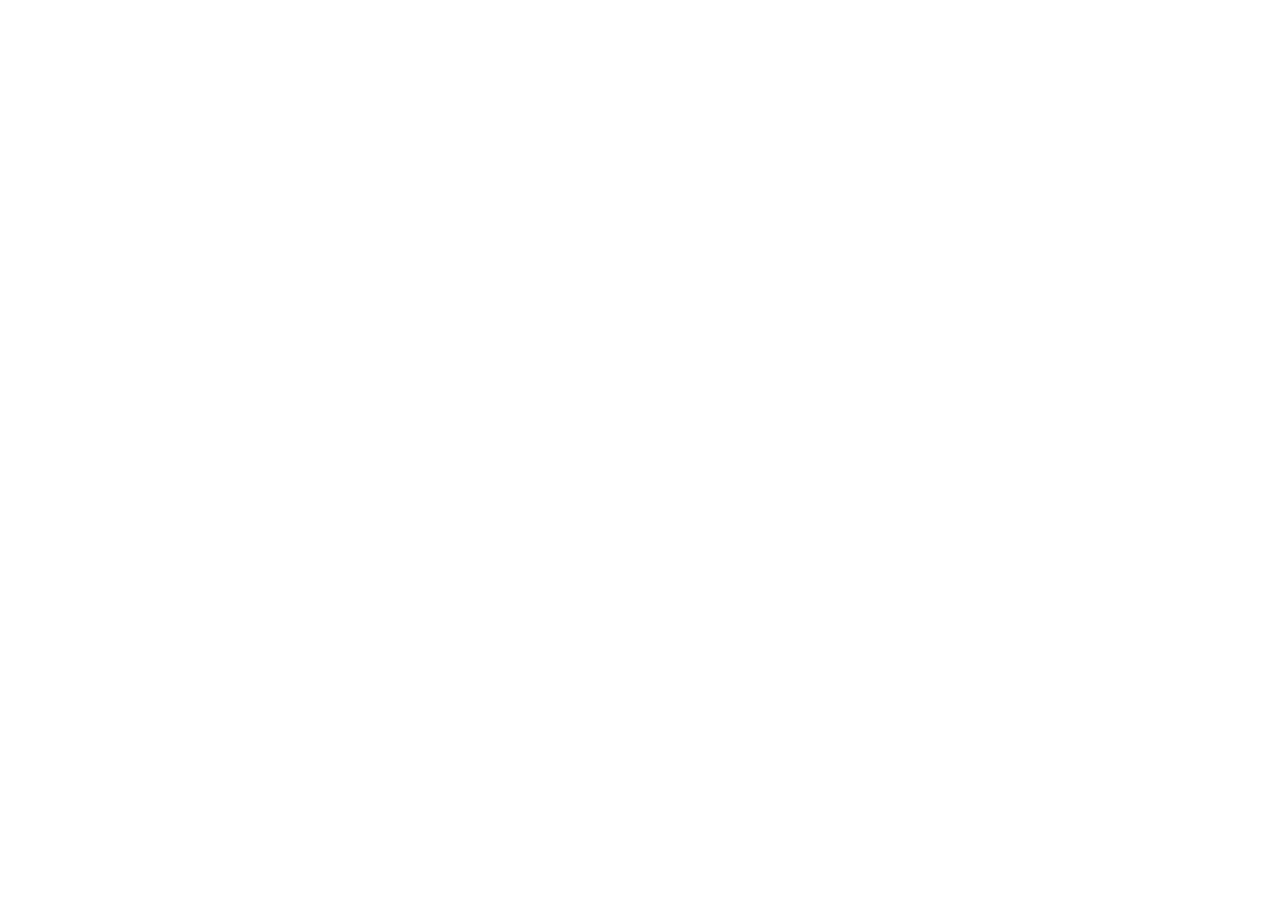
==== public/index.html @ 8803c22c "Travelfy: eigenstaendige Reise-WebApp nach Vorbild Kochbuch Uebersicht und Detailseite fuer Reisen (" ====
<!DOCTYPE html>
<html lang="de">
<head>
<meta charset="UTF-8">
<meta name="viewport" content="width=device-width, initial-scale=1.0">
<meta name="referrer" content="same-origin">
<title>Travelfy</title>
<link rel="manifest" href="/manifest.webmanifest">
<meta name="theme-color" content="#F5C518">
<link rel="icon" type="image/svg+xml" href="/icons/favicon.svg">
<link rel="icon" type="image/png" sizes="32x32" href="/icons/favicon-32.png">
<link rel="apple-touch-icon" href="/icons/apple-touch-icon.png">
<meta name="apple-mobile-web-app-capable" content="yes">
<meta name="mobile-web-app-capable" content="yes">
<meta name="apple-mobile-web-app-title" content="Travelfy">
<link rel="preconnect" href="https://fonts.googleapis.com">
<link href="https://fonts.googleapis.com/css2?family=Source+Serif+4:opsz,wght@8..60,400;8..60,600;8..60,700&family=IBM+Plex+Sans:wght@400;500;600&display=swap" rel="stylesheet">
<link rel="stylesheet" href="/travelfy.css">
</head>
<body>

<main class="layout" id="appMain" hidden>

  <!-- ============ Uebersicht der Reisen ============ -->
  <section class="panel" aria-labelledby="tripsHeading">
    <div class="panel-head">
      <h2 id="tripsHeading">Reisen</h2>
      <button id="createTripBtn" class="btn btn-primary write-only" type="button">+ Reise erfassen</button>
    </div>

    <div class="trip-toolbar">
      <div class="trip-search-wrap">
        <input type="search" id="tripSearchInput" placeholder="Suchen: Reise, Ziel, Station, Reiseart, Benutzer" aria-label="Reisen durchsuchen">
      </div>
      <div class="trip-sort-wrap">
        <label for="tripSortSelect">Sortieren</label>
        <select id="tripSortSelect">
          <option value="name-asc">Name (A–Z)</option>
          <option value="name-desc">Name (Z–A)</option>
          <option value="destination-asc">Reiseziel (A–Z)</option>
          <option value="startDate-desc">Reisebeginn (neueste zuerst)</option>
          <option value="startDate-asc">Reisebeginn (älteste zuerst)</option>
          <option value="updatedAt-desc">Zuletzt geändert (neueste zuerst)</option>
          <option value="createdBy-asc">Erfasst von (A–Z)</option>
        </select>
      </div>
      <div class="trip-sort-wrap trip-filter-wrap">
        <label for="tripCategoryFilter">Reiseart</label>
        <select id="tripCategoryFilter">
          <option value="">Alle Reisearten</option>
        </select>
      </div>
      <div class="trip-sort-wrap trip-filter-wrap" id="tripOwnerFilterWrap">
        <label for="tripOwnerFilter">Benutzer</label>
        <select id="tripOwnerFilter">
          <option value="">Alle Benutzer</option>
        </select>
      </div>
      <button type="button" id="tripResetFiltersBtn" class="btn btn-ghost btn-small" title="Suche, Filter und Sortierung zurücksetzen">Zurücksetzen</button>
    </div>

    <div class="trip-table-scroll" id="tripTableScroll">
      <table class="trip-table">
        <thead>
          <tr>
            <th>Reise</th>
            <th class="col-dest">Reiseziel</th>
            <th>Zeitraum</th>
            <th class="col-owner">Erfasst von</th>
            <th class="col-menu">Menu</th>
          </tr>
        </thead>
        <tbody id="tripTableBody"></tbody>
      </table>
      <p id="tripEmptyState" class="empty-state" hidden></p>
      <div id="tripLoadMore" class="trip-load-more" aria-live="polite"></div>
    </div>

    <div class="trip-pager">
      <p class="trip-pager-info" id="tripPagerInfo"></p>
    </div>
  </section>

  <!-- ============ Seitenleiste: Naechste Reisen ============ -->
  <aside class="panel panel-upcoming" aria-labelledby="upcomingHeading">
    <div class="panel-head">
      <h2 id="upcomingHeading">Nächste Reisen</h2>
    </div>
    <p class="panel-sub">Die nächsten fünf Reisen ab heute.</p>
    <ul id="upcomingList" class="upcoming-list"></ul>
    <p id="upcomingEmptyState" class="empty-state" hidden>Keine geplanten Reisen.</p>
  </aside>

</main>

<script src="/common.js"></script>
<script src="/travelfy.js"></script>
</body>
</html>
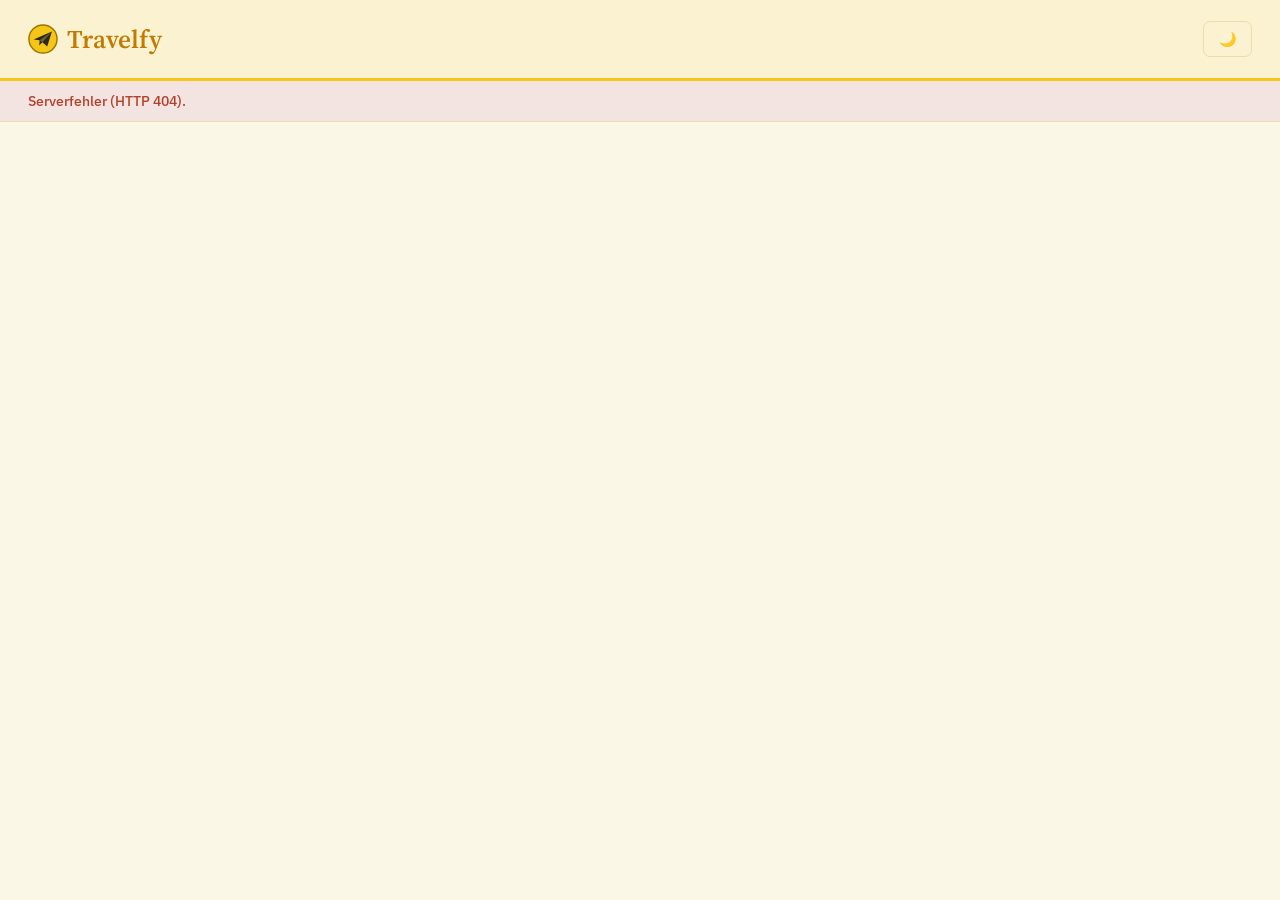
==== commit 253272d2: "Travelfy unter Unterpfad /travelfy (Verteiler auf trex) Basis-Pfad per TRAVELFY_BASE (Standard /trav" ====
--- a/public/index.html
+++ b/public/index.html
@@ -5,17 +5,17 @@
 <meta name="viewport" content="width=device-width, initial-scale=1.0">
 <meta name="referrer" content="same-origin">
 <title>Travelfy</title>
-<link rel="manifest" href="/manifest.webmanifest">
+<link rel="manifest" href="manifest.webmanifest">
 <meta name="theme-color" content="#F5C518">
-<link rel="icon" type="image/svg+xml" href="/icons/favicon.svg">
-<link rel="icon" type="image/png" sizes="32x32" href="/icons/favicon-32.png">
-<link rel="apple-touch-icon" href="/icons/apple-touch-icon.png">
+<link rel="icon" type="image/svg+xml" href="icons/favicon.svg">
+<link rel="icon" type="image/png" sizes="32x32" href="icons/favicon-32.png">
+<link rel="apple-touch-icon" href="icons/apple-touch-icon.png">
 <meta name="apple-mobile-web-app-capable" content="yes">
 <meta name="mobile-web-app-capable" content="yes">
 <meta name="apple-mobile-web-app-title" content="Travelfy">
 <link rel="preconnect" href="https://fonts.googleapis.com">
 <link href="https://fonts.googleapis.com/css2?family=Source+Serif+4:opsz,wght@8..60,400;8..60,600;8..60,700&family=IBM+Plex+Sans:wght@400;500;600&display=swap" rel="stylesheet">
-<link rel="stylesheet" href="/travelfy.css">
+<link rel="stylesheet" href="travelfy.css">
 </head>
 <body>
 
@@ -93,7 +93,7 @@
 
 </main>
 
-<script src="/common.js"></script>
-<script src="/travelfy.js"></script>
+<script src="common.js"></script>
+<script src="travelfy.js"></script>
 </body>
 </html>
--- a/public/travelfy.css
+++ b/public/travelfy.css
@@ -0,0 +1,689 @@
+/* ===== Design tokens =====
+   Aufbau und Formen wie im Kochbuch, Farbwelt in Gelb/Bernstein. */
+:root{
+  --bg: #FBF7E6;
+  --surface: #FFFFFF;
+  --surface-2: #F8F0CF;
+  --ink: #2D2915;
+  --ink-soft: #6A6244;
+  --line: #E9DDAA;
+  --accent: #9C7400;          /* Text, Rahmen, Links - dunkles Gelb, gut lesbar */
+  --accent-contrast: #2D2915;
+  --primary: #F5C518;         /* Knoepfe, Kopfzeilen - leuchtendes Gelb */
+  --primary-hover: #E8B60A;
+  --title: #C27A00;
+  --gold: #D89A12;
+  --danger: #B2402B;
+  --ok: #4F7A1F;
+  --shadow: 0 8px 24px rgba(77, 62, 8, 0.10);
+  --radius: 10px;
+  --font-display: "Source Serif 4", Georgia, serif;
+  --font-body: "IBM Plex Sans", system-ui, sans-serif;
+}
+
+[data-theme="dark"]{
+  --bg: #1B1910;
+  --surface: #25221A;
+  --surface-2: #2E2A1D;
+  --ink: #F3EED7;
+  --ink-soft: #B9B08E;
+  --line: #4A4430;
+  --accent: #F2C94C;
+  --accent-contrast: #1B1910;
+  --primary: #F2C94C;
+  --primary-hover: #FFD95E;
+  --title: #FFC94A;
+  --gold: #E8B04A;
+  --danger: #E58A72;
+  --ok: #A9CF6E;
+  --shadow: 0 8px 28px rgba(0,0,0,0.45);
+}
+
+*{ box-sizing: border-box; }
+
+body{
+  margin:0;
+  background: var(--bg);
+  color: var(--ink);
+  font-family: var(--font-body);
+  line-height: 1.5;
+  transition: background .2s ease, color .2s ease;
+}
+
+.svg-sprite{ position:absolute; width:0; height:0; overflow:hidden; }
+
+/* ===== Header ===== */
+.app-header{
+  display:flex;
+  align-items:center;
+  justify-content:space-between;
+  padding: 1.25rem 1.75rem;
+  border-bottom: 3px solid var(--primary);
+  background: color-mix(in srgb, var(--primary) 10%, var(--bg));
+}
+.app-title{
+  display:flex; align-items:center; gap:.55rem;
+  font-family: var(--font-display);
+  font-weight:600;
+  font-size: 1.6rem;
+  margin:0;
+  letter-spacing: 0.01em;
+  color: var(--title);
+}
+.app-title a{ display:flex; align-items:center; gap:.55rem; color:inherit; text-decoration:none; }
+.app-title a:focus-visible{ outline:2px solid var(--accent); outline-offset:3px; border-radius:4px; }
+.app-title svg{ width:30px; height:30px; flex:0 0 auto; }
+
+/* ===== Statuszeile ===== */
+.app-status{
+  margin: 0;
+  padding: .6rem 1.75rem;
+  font-size: .85rem;
+  border-bottom: 1px solid var(--line);
+  background: var(--surface-2);
+  color: var(--ink);
+}
+.app-status[data-kind="error"]{
+  background: color-mix(in srgb, var(--danger) 14%, var(--surface));
+  color: var(--danger);
+  font-weight: 500;
+}
+.app-status[data-kind="success"]{
+  background: color-mix(in srgb, var(--primary) 26%, var(--surface));
+  color: var(--ink);
+}
+
+/* ===== Layout ===== */
+.layout{
+  display:grid;
+  grid-template-columns: 1fr 320px;
+  gap: 1.75rem;
+  padding: 1.75rem;
+  align-items:start;
+}
+.layout > *{ min-width: 0; }
+.layout-single{
+  max-width: 820px;
+  margin: 0 auto;
+  padding: 1.75rem;
+}
+
+.panel{
+  background: var(--surface);
+  border-radius: var(--radius);
+  box-shadow: var(--shadow);
+  padding: 1.5rem;
+}
+.panel-head{
+  display:flex;
+  align-items:center;
+  justify-content:space-between;
+  gap: 1rem;
+  margin-bottom: .5rem;
+}
+.panel h2{
+  font-family: var(--font-display);
+  font-weight:600;
+  font-size:1.15rem;
+  margin: 0;
+}
+.panel-sub{
+  color: var(--ink-soft);
+  font-size: .85rem;
+  margin: 0 0 1rem;
+}
+
+/* ===== Toolbar (Suche + Sortierung + Filter) ===== */
+.trip-toolbar{
+  display:flex;
+  flex-wrap:wrap;
+  align-items:center;
+  gap:.75rem;
+  margin-top: .9rem;
+}
+.trip-search-wrap{ flex: 1 1 220px; min-width: 180px; }
+.trip-sort-wrap{
+  display:flex;
+  align-items:center;
+  gap:.5rem;
+  flex: 0 0 auto;
+}
+.trip-sort-wrap label{
+  font-size:.82rem;
+  color: var(--ink-soft);
+  white-space:nowrap;
+}
+.trip-sort-wrap select{ width:auto; min-width: 200px; }
+.trip-filter-wrap select{ min-width: 160px; }
+.trip-filter-wrap select.is-active{ border-color: var(--accent); box-shadow: 0 0 0 1px var(--accent); }
+#tripResetFiltersBtn{ flex: 0 0 auto; margin-left: auto; }
+
+/* ===== Lazy Loading ===== */
+.trip-pager{
+  margin-top: 1rem;
+  padding-top: .9rem;
+  border-top: 1px solid var(--line);
+}
+.trip-pager-info{ margin:0; color: var(--ink-soft); font-size:.82rem; }
+.trip-load-more{
+  min-height: 2.2rem;
+  display:flex;
+  align-items:center;
+  justify-content:center;
+  color: var(--ink-soft);
+  font-size:.82rem;
+  font-style: italic;
+}
+
+/* ===== Tabelle ===== */
+.trip-table-scroll{
+  max-height: 60vh;
+  overflow-y: auto;
+  margin-top: 1rem;
+  scrollbar-width: thin;
+  scrollbar-color: var(--line) transparent;
+}
+.trip-table-scroll::-webkit-scrollbar{ width: 8px; }
+.trip-table-scroll::-webkit-scrollbar-track{ background: transparent; }
+.trip-table-scroll::-webkit-scrollbar-thumb{ background: var(--line); border-radius: 4px; }
+
+.trip-table{
+  width:100%;
+  border-collapse: collapse;
+}
+.trip-table th{
+  position: sticky;
+  top: 0;
+  text-align:left;
+  background: color-mix(in srgb, var(--primary) 34%, var(--surface));
+  color: var(--ink);
+  font-weight: 700;
+  font-size: .95rem;
+  padding: .65rem .6rem;
+  border-bottom: 2px solid var(--accent);
+}
+.trip-table td{
+  padding: .7rem .6rem;
+  border-bottom: 1px solid var(--line);
+  vertical-align: middle;
+}
+.trip-table tr:last-child td{ border-bottom:none; }
+.trip-table tbody tr:nth-child(even){ background: var(--surface-2); }
+#tripTableBody tr{ cursor:pointer; transition: background-color .12s ease; }
+#tripTableBody tr:hover{ background: color-mix(in srgb, var(--primary) 22%, var(--surface)); }
+#tripTableBody tr:focus-visible{ outline: 2px solid var(--accent); outline-offset:-2px; }
+.trip-name-cell{
+  font-family: var(--font-display);
+  font-size:1.02rem;
+}
+.trip-name-line{ display:flex; align-items:center; gap:.5rem; }
+.trip-name-sub{ display:block; font-family: var(--font-body); font-size:.78rem; color: var(--ink-soft); margin-left: 1.5rem; }
+.trip-img-icon{ width:16px; height:16px; display:block; flex:0 0 auto; }
+.trip-img-icon.has-image{
+  --reisebild-bg: #FFF4C2;
+  --reisebild-frame: #9C7400;
+  --reisebild-sun: #F2A60C;
+  --reisebild-hill: #4F7A1F;
+}
+.trip-img-icon.no-image{ color: var(--ink-soft); opacity:.45; }
+.dest-cell, .date-cell{ font-size:.9rem; }
+.date-cell{ white-space:nowrap; color: var(--ink-soft); }
+.col-owner{ width: 140px; }
+.owner-cell{ font-size:.85rem; color: var(--ink-soft); }
+.col-menu{ width: 110px; }
+.menu-cell{ white-space:nowrap; }
+.menu-cell > * + *{ margin-left:.4rem; }
+.menu-icon-btn{ display:inline-flex; align-items:center; justify-content:center; padding:.35rem; line-height:0; color: var(--ink-soft); }
+.menu-icon-btn svg{ width:16px; height:16px; display:block; }
+.menu-icon-btn:hover{ color: var(--ink); }
+.menu-icon-delete{ color: var(--danger); }
+.menu-icon-delete:hover{ color: var(--danger); background: color-mix(in srgb, var(--danger) 12%, transparent); }
+.category-chip{
+  display:inline-block;
+  font-size:.72rem; font-weight:600;
+  padding:.05rem .5rem;
+  border-radius:999px;
+  background: color-mix(in srgb, var(--primary) 30%, var(--surface));
+  color: var(--ink);
+  font-family: var(--font-body);
+}
+
+/* ===== Seitenleiste: Naechste Reisen ===== */
+.panel-upcoming{
+  position: sticky;
+  top: 1.75rem;
+  align-self: start;
+}
+.upcoming-list{
+  list-style:none; margin:0; padding:0;
+  display:flex; flex-direction:column;
+}
+.upcoming-item{
+  display:flex; flex-direction:column; gap:.1rem;
+  padding:.55rem .5rem;
+  border-radius:6px;
+  cursor:pointer;
+  border-left: 4px solid var(--primary);
+  margin-bottom:.4rem;
+  background: var(--surface-2);
+}
+.upcoming-item:hover{ background: color-mix(in srgb, var(--primary) 22%, var(--surface)); }
+.upcoming-item:focus-visible{ outline:2px solid var(--accent); outline-offset:1px; }
+.upcoming-name{ font-family: var(--font-display); font-weight:600; }
+.upcoming-meta{ font-size:.8rem; color: var(--ink-soft); }
+.upcoming-countdown{ font-size:.75rem; font-weight:600; color: var(--accent); }
+
+/* ===== Buttons ===== */
+.btn{
+  font-family: var(--font-body);
+  font-size: .88rem;
+  border: 1px solid transparent;
+  border-radius: 7px;
+  padding: .5rem .9rem;
+  cursor:pointer;
+  transition: transform .08s ease, background .15s ease, border-color .15s ease;
+}
+.btn:active{ transform: scale(0.97); }
+.btn:disabled{ opacity:.4; cursor:not-allowed; transform:none; }
+.btn-primary{ background: var(--primary); color: var(--accent-contrast); font-weight:600; border-color: color-mix(in srgb, var(--accent) 45%, transparent); }
+.btn-primary:hover:not(:disabled){ background: var(--primary-hover); }
+.btn-secondary{ background: var(--surface-2); color: var(--ink); border-color: var(--line); }
+.btn-ghost{ background: transparent; color: var(--ink); border-color: var(--line); }
+.btn-danger-ghost{ background: transparent; color: var(--danger); border-color: var(--line); }
+.btn-icon{ background: transparent; border-color: var(--line); padding: .35rem .55rem; color: var(--ink); }
+.btn-small{ padding: .35rem .6rem; font-size:.8rem; }
+
+input[type="text"], input[type="search"], input[type="date"], input[type="password"],
+textarea, input[type="file"], select{
+  font-family: var(--font-body);
+  font-size: .9rem;
+  color: var(--ink);
+  background: var(--surface);
+  border: 1px solid var(--line);
+  border-radius: 6px;
+  padding: .5rem .6rem;
+  width:100%;
+}
+input:focus-visible, textarea:focus-visible, select:focus-visible{
+  outline: 2px solid var(--primary);
+  outline-offset: 0;
+  border-color: var(--accent);
+}
+[data-theme="dark"] input[type="date"]{ color-scheme: dark; }
+textarea{ resize: vertical; }
+
+.empty-state{ color: var(--ink-soft); font-size:.9rem; padding: .5rem 0; }
+.empty-state-small{ font-size: .8rem; }
+
+/* ===== Detailseite ===== */
+.detail-form{
+  display:flex;
+  flex-direction:column;
+  gap: 1.1rem;
+}
+.detail-head{
+  display:flex;
+  align-items:center;
+  justify-content:space-between;
+  gap: 1rem;
+  flex-wrap: wrap;
+}
+.detail-head h2{
+  font-family: var(--font-display);
+  font-weight:600;
+  font-size: 1.45rem;
+  margin:0;
+  color: var(--title);
+}
+.field{ display:flex; flex-direction:column; gap:.35rem; font-size:.85rem; color: var(--ink-soft); }
+.field input, .field textarea{ color: var(--ink); font-size:.95rem; }
+.field-row{ display:grid; grid-template-columns: 2fr 1fr 1fr; gap: .8rem; }
+
+.field-group{
+  border: 1.5px solid var(--accent);
+  border-left-width: 5px;
+  border-radius: 8px;
+  padding: .9rem 1rem 1.1rem;
+  background: var(--surface-2);
+}
+.field-group legend{
+  font-family: var(--font-display);
+  font-size: 1.2rem;
+  font-weight: 700;
+  padding: .1rem .6rem;
+  color: var(--ink);
+  background: var(--primary);
+  border: 1.5px solid var(--accent);
+  border-radius: 6px;
+}
+[data-theme="dark"] .field-group legend{ color: var(--accent-contrast); }
+.add-row{
+  display:flex;
+  gap: .4rem;
+  margin-bottom: .7rem;
+  flex-wrap: wrap;
+}
+.add-row input{ flex:1; min-width: 120px; }
+.item-list{
+  list-style:none; margin:0; padding:0;
+  display:flex; flex-direction:column; gap:.35rem;
+}
+.item-row{
+  display:flex;
+  align-items:center;
+  gap:.5rem;
+  border-bottom: 1px solid var(--line);
+  padding-bottom: .35rem;
+}
+.item-row input{ flex:1; }
+.item-row .station-pos{
+  flex: 0 0 1.7rem; height:1.7rem;
+  display:inline-flex; align-items:center; justify-content:center;
+  border-radius:50%;
+  background: var(--primary); color: var(--accent-contrast);
+  font-size:.78rem; font-weight:700;
+}
+.item-row .station-note{ max-width: 180px; flex: 0 0 180px; }
+
+.upload-label{
+  display:inline-block;
+  font-size:.85rem;
+  color: var(--accent);
+  font-weight: 600;
+  cursor:pointer;
+  margin-bottom:.4rem;
+}
+#imageInput{ padding: .35rem; }
+.image-list{
+  display:flex;
+  flex-wrap:wrap;
+  gap:.6rem;
+  margin-top:.7rem;
+}
+.image-thumb{
+  position:relative;
+  width: min(240px, 100%);
+  aspect-ratio: 1 / 1;
+  border-radius: 6px;
+  overflow:hidden;
+  border: 1px solid var(--line);
+}
+.image-thumb img{ width:100%; height:100%; object-fit:cover; display:block; cursor: zoom-in; }
+.image-remove{
+  position:absolute;
+  top:6px; right:6px;
+  width:32px; height:32px;
+  border-radius:50%;
+  border:none;
+  background: rgba(45,41,21,0.75);
+  color:#fff;
+  font-size:1rem;
+  line-height:1;
+  cursor:pointer;
+}
+
+.form-actions{
+  display:flex;
+  justify-content:flex-end;
+  align-items:center;
+  gap:.6rem;
+  border-top: 1px solid var(--line);
+  padding-top: 1rem;
+  flex-wrap: wrap;
+}
+.form-actions .push-left{ margin-right:auto; }
+
+.trip-owner-info{
+  margin:0;
+  padding:.55rem .8rem;
+  border-radius:6px;
+  background: var(--surface-2);
+  font-size:.85rem;
+}
+
+/* ===== Bild-Lightbox ===== */
+.image-lightbox{
+  position:fixed;
+  inset:0;
+  z-index:100;
+  display:flex;
+  align-items:center;
+  justify-content:center;
+  padding: 2rem;
+  background: rgba(20,18,8,0.85);
+  cursor: zoom-out;
+}
+.image-lightbox img{
+  width: min(1344px, 92vw);
+  height: min(1344px, 88vh);
+  object-fit: contain;
+  border-radius: 8px;
+  box-shadow: var(--shadow);
+  background: var(--surface);
+}
+.image-lightbox-close{
+  position:absolute;
+  top: 1.1rem; right: 1.1rem;
+  width:38px; height:38px;
+  border-radius:50%;
+  border:none;
+  background: rgba(255,255,255,0.15);
+  color:#fff;
+  font-size:1.1rem;
+  line-height:1;
+  cursor:pointer;
+}
+
+/* ===== Dialoge (Benutzerverwaltung, Passwort) ===== */
+.app-dialog{
+  border:none;
+  border-radius: var(--radius);
+  padding:0;
+  width: min(640px, 92vw);
+  max-height: 88vh;
+  background: var(--surface);
+  color: var(--ink);
+  box-shadow: var(--shadow);
+}
+.app-dialog::backdrop{ background: rgba(27,25,16,0.55); }
+.dialog-body{
+  display:flex;
+  flex-direction:column;
+  gap: 1.1rem;
+  padding: 1.5rem 1.6rem;
+  overflow-y:auto;
+  max-height: 88vh;
+}
+.dialog-head{
+  display:flex;
+  align-items:center;
+  justify-content:space-between;
+}
+.dialog-head h2{
+  font-family: var(--font-display);
+  font-weight:600;
+  margin:0;
+  color: var(--title);
+}
+.dialog-actions{
+  display:flex;
+  justify-content:flex-end;
+  gap:.6rem;
+  border-top: 1px solid var(--line);
+  padding-top: 1rem;
+}
+.dialog-status{
+  border-radius: 6px;
+  border-bottom: none;
+  padding: .55rem .8rem;
+}
+.small-dialog{ width: min(460px, 92vw); }
+.users-dialog-wide{ width: min(760px, 94vw); }
+.users-dialog-wide .trip-table-scroll{
+  flex: 0 1 auto;
+  min-height: 9rem;
+  max-height: 40vh;
+  margin-top: 0;
+}
+.users-table td{ padding:.5rem .6rem; vertical-align:middle; }
+.users-table .col-menu{ width:auto; }
+.users-table select{ width:auto; }
+.users-table .fixed-note{ font-size:.8rem; color: var(--ink-soft); font-style: italic; }
+.new-user-row{
+  display:flex;
+  flex-wrap:wrap;
+  gap:.5rem;
+  align-items:center;
+}
+.new-user-row input[type="text"], .new-user-row input[type="password"]{ flex: 1 1 150px; width:auto; }
+.new-user-row select{ width:auto; }
+
+/* hidden muss immer gewinnen */
+[hidden]{ display:none !important; }
+
+/* ===== Header rechts: Benutzer, Rechte, Menu ===== */
+.header-right{
+  display:flex;
+  align-items:center;
+  gap:.75rem;
+}
+.user-bar{ position:relative; display:flex; align-items:center; }
+.user-name{ font-size:.9rem; font-weight:600; }
+.user-menu-btn{
+  display:inline-flex; align-items:center; gap:.4rem;
+  padding:.35rem .6rem;
+  border:1px solid transparent; border-radius:999px;
+  background:transparent; color:inherit; font:inherit;
+  cursor:pointer;
+}
+.user-menu-btn:hover, .user-menu-btn[aria-expanded="true"]{ background: var(--surface-2); border-color: var(--line); }
+.user-menu-btn:focus-visible{ outline:2px solid var(--accent); outline-offset:2px; }
+.user-menu-caret{ font-size:.75rem; color: var(--ink-soft); }
+.user-menu{
+  position:absolute; right:0; top:calc(100% + .35rem); z-index:50;
+  display:flex; flex-direction:column;
+  min-width: 210px;
+  padding:.35rem;
+  background: var(--surface);
+  border:1px solid var(--line);
+  border-radius: var(--radius);
+  box-shadow: var(--shadow);
+}
+.user-menu-item{
+  padding:.55rem .75rem;
+  border:0; border-radius:6px;
+  background:transparent; color: var(--ink); font:inherit; font-size:.92rem;
+  text-align:left; cursor:pointer;
+}
+.user-menu-item:hover, .user-menu-item:focus-visible{ background: var(--surface-2); outline:none; }
+.user-menu-logout{ margin-top:.25rem; border-top:1px solid var(--line); border-radius:0 0 6px 6px; color: var(--danger); }
+.role-badge{
+  display:inline-block;
+  font-size:.72rem;
+  font-weight:600;
+  padding:.1rem .55rem;
+  border-radius:999px;
+  white-space:nowrap;
+  border: 1px solid var(--line);
+  background: var(--surface-2);
+  color: var(--ink-soft);
+}
+.role-badge.role-admin{ background: var(--gold); color: #2D2915; border-color: transparent; }
+.role-badge.role-rw{
+  background: color-mix(in srgb, var(--ok) 18%, var(--surface));
+  color: var(--ok);
+  border-color: transparent;
+}
+
+/* ===== Anmeldung ===== */
+.auth-screen{
+  display:flex;
+  justify-content:center;
+  padding: 3rem 1rem;
+}
+.auth-panel{
+  width: min(380px, 100%);
+  display:flex;
+  flex-direction:column;
+  gap: 1rem;
+  border-top: 5px solid var(--primary);
+}
+.auth-panel h2{ margin:0; }
+.auth-panel .panel-sub{ margin:0; }
+.form-error{
+  margin:0;
+  color: var(--danger);
+  font-size:.85rem;
+  font-weight:500;
+}
+.pw-wrap{ position:relative; display:block; }
+.pw-wrap input[type]{ width:100%; padding-right: 2.4rem; }
+.pw-toggle{
+  position:absolute; right:.3rem; top:50%; transform: translateY(-50%);
+  display:inline-flex; align-items:center; justify-content:center;
+  padding:.3rem; border:0; border-radius:4px;
+  background:transparent; color: var(--ink-soft); cursor:pointer; line-height:0;
+}
+.pw-toggle:hover{ color: var(--ink); background: var(--surface-2); }
+.pw-toggle[aria-pressed="true"]{ color: var(--accent); }
+
+/* ===== Nur lesen ===== */
+body.is-readonly .write-only{ display:none !important; }
+.detail-form.is-readonly .add-row,
+.detail-form.is-readonly .upload-label,
+.detail-form.is-readonly #imageInput,
+.detail-form.is-readonly .image-remove,
+.detail-form.is-readonly [data-action="remove-station"],
+.detail-form.is-readonly [data-action="remove-category"]{ display:none; }
+.detail-form.is-readonly input:disabled,
+.detail-form.is-readonly textarea:disabled{
+  opacity:1;
+  color: var(--ink);
+  background: var(--surface-2);
+}
+
+/* ===== Responsive ===== */
+@media (max-width: 860px){
+  .layout{ grid-template-columns: 1fr; padding: 1.25rem; gap: 1.25rem; }
+  .panel-upcoming{ position: static; }
+  .layout-single{ padding: 1.25rem; }
+}
+@media (max-width: 640px){
+  .app-header{ flex-wrap:wrap; gap:.6rem; padding: 1rem; }
+  .panel-head{ flex-wrap: wrap; gap: .5rem; }
+  .trip-search-wrap{ flex: 1 1 100%; }
+  .trip-sort-wrap{ flex: 1 1 100%; }
+  .trip-sort-wrap select{ flex: 1; min-width: 0; width: 100%; }
+  .trip-sort-wrap label{ flex: 0 0 4.6rem; }
+  .trip-table-scroll{ max-height: 70vh; }
+  .layout, .layout-single{ padding: 1rem; gap: 1rem; }
+  .panel{ padding: 1rem; }
+  .field-row{ grid-template-columns: 1fr 1fr; }
+  .field-row .field:first-child{ grid-column: 1 / -1; }
+  .field-group{ padding: .7rem .7rem .9rem; }
+  .item-row .station-note{ max-width: 110px; flex: 0 0 110px; }
+  .col-dest{ display:none; }
+  .trip-table th, .trip-table td{ padding-left:.35rem; padding-right:.35rem; }
+  .users-table thead{ display:none; }
+  .users-table, .users-table tbody{ display:block; }
+  .users-table tr{
+    display:grid;
+    grid-template-columns: auto 1fr auto;
+    grid-template-areas: "id name menu" "id role count";
+    gap: .35rem .6rem;
+    align-items:center;
+    padding: .55rem .4rem;
+    border-bottom: 1px solid var(--line);
+  }
+  .users-table td{ padding:0; border:0; }
+  .users-table td:nth-child(1){ grid-area: id; align-self:start; color: var(--ink-soft); font-size:.8rem; }
+  .users-table td:nth-child(2){ grid-area: name; font-weight:600; }
+  .users-table td:nth-child(3){ grid-area: role; }
+  .users-table td:nth-child(4){ grid-area: count; font-size:.8rem; color: var(--ink-soft); white-space:nowrap; }
+  .users-table td:nth-child(4)::before{ content: "Reisen: "; }
+  .users-table td:nth-child(5){ grid-area: menu; justify-self:end; }
+  .users-table select{ width:100%; }
+}
+@media (max-width: 420px){
+  .trip-table th.col-owner, #tripTableBody td.owner-cell{ display:none; }
+}
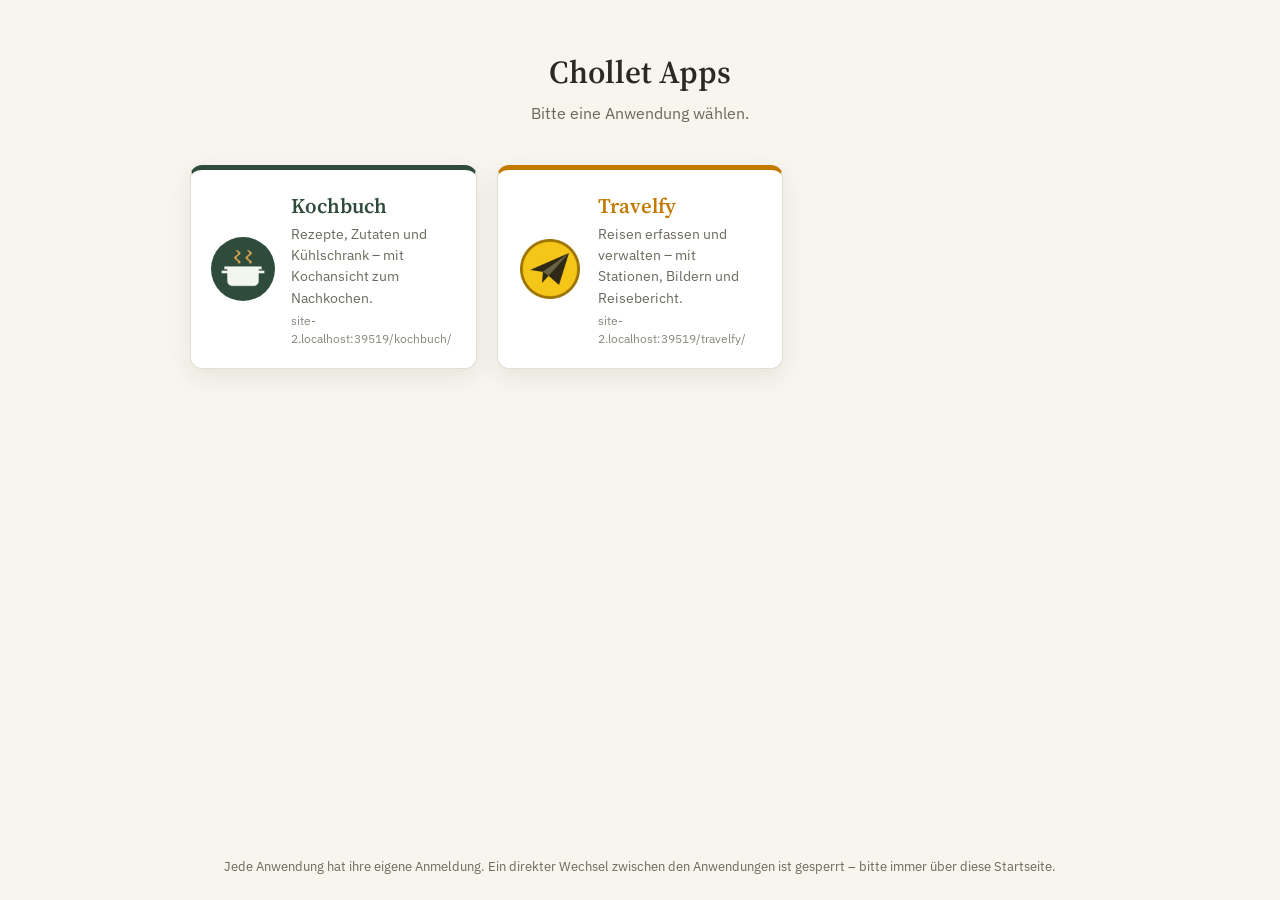
==== commit ff555c29: "Verteiler fuer chollet.corvent.ch: Startseite, nginx, systemd, Einspielen apps.json als einzige Quel" ====
--- a/public/index.html
+++ b/public/index.html
@@ -3,97 +3,33 @@
 <head>
 <meta charset="UTF-8">
 <meta name="viewport" content="width=device-width, initial-scale=1.0">
+<!-- Die Apps erkennen am Referer, dass man von dieser Startseite kommt. -->
 <meta name="referrer" content="same-origin">
-<title>Travelfy</title>
-<link rel="manifest" href="manifest.webmanifest">
-<meta name="theme-color" content="#F5C518">
-<link rel="icon" type="image/svg+xml" href="icons/favicon.svg">
-<link rel="icon" type="image/png" sizes="32x32" href="icons/favicon-32.png">
-<link rel="apple-touch-icon" href="icons/apple-touch-icon.png">
-<meta name="apple-mobile-web-app-capable" content="yes">
-<meta name="mobile-web-app-capable" content="yes">
-<meta name="apple-mobile-web-app-title" content="Travelfy">
+<title>Chollet Apps</title>
+<link rel="icon" type="image/svg+xml" href="favicon.svg">
 <link rel="preconnect" href="https://fonts.googleapis.com">
-<link href="https://fonts.googleapis.com/css2?family=Source+Serif+4:opsz,wght@8..60,400;8..60,600;8..60,700&family=IBM+Plex+Sans:wght@400;500;600&display=swap" rel="stylesheet">
-<link rel="stylesheet" href="travelfy.css">
+<link href="https://fonts.googleapis.com/css2?family=Source+Serif+4:opsz,wght@8..60,600&family=IBM+Plex+Sans:wght@400;500;600&display=swap" rel="stylesheet">
+<link rel="stylesheet" href="verteiler.css">
 </head>
 <body>
 
-<main class="layout" id="appMain" hidden>
+<header class="head">
+  <h1 id="titel">Chollet Apps</h1>
+  <p class="sub">Bitte eine Anwendung wählen.</p>
+</header>
 
-  <!-- ============ Uebersicht der Reisen ============ -->
-  <section class="panel" aria-labelledby="tripsHeading">
-    <div class="panel-head">
-      <h2 id="tripsHeading">Reisen</h2>
-      <button id="createTripBtn" class="btn btn-primary write-only" type="button">+ Reise erfassen</button>
-    </div>
-
-    <div class="trip-toolbar">
-      <div class="trip-search-wrap">
-        <input type="search" id="tripSearchInput" placeholder="Suchen: Reise, Ziel, Station, Reiseart, Benutzer" aria-label="Reisen durchsuchen">
-      </div>
-      <div class="trip-sort-wrap">
-        <label for="tripSortSelect">Sortieren</label>
-        <select id="tripSortSelect">
-          <option value="name-asc">Name (A–Z)</option>
-          <option value="name-desc">Name (Z–A)</option>
-          <option value="destination-asc">Reiseziel (A–Z)</option>
-          <option value="startDate-desc">Reisebeginn (neueste zuerst)</option>
-          <option value="startDate-asc">Reisebeginn (älteste zuerst)</option>
-          <option value="updatedAt-desc">Zuletzt geändert (neueste zuerst)</option>
-          <option value="createdBy-asc">Erfasst von (A–Z)</option>
-        </select>
-      </div>
-      <div class="trip-sort-wrap trip-filter-wrap">
-        <label for="tripCategoryFilter">Reiseart</label>
-        <select id="tripCategoryFilter">
-          <option value="">Alle Reisearten</option>
-        </select>
-      </div>
-      <div class="trip-sort-wrap trip-filter-wrap" id="tripOwnerFilterWrap">
-        <label for="tripOwnerFilter">Benutzer</label>
-        <select id="tripOwnerFilter">
-          <option value="">Alle Benutzer</option>
-        </select>
-      </div>
-      <button type="button" id="tripResetFiltersBtn" class="btn btn-ghost btn-small" title="Suche, Filter und Sortierung zurücksetzen">Zurücksetzen</button>
-    </div>
-
-    <div class="trip-table-scroll" id="tripTableScroll">
-      <table class="trip-table">
-        <thead>
-          <tr>
-            <th>Reise</th>
-            <th class="col-dest">Reiseziel</th>
-            <th>Zeitraum</th>
-            <th class="col-owner">Erfasst von</th>
-            <th class="col-menu">Menu</th>
-          </tr>
-        </thead>
-        <tbody id="tripTableBody"></tbody>
-      </table>
-      <p id="tripEmptyState" class="empty-state" hidden></p>
-      <div id="tripLoadMore" class="trip-load-more" aria-live="polite"></div>
-    </div>
-
-    <div class="trip-pager">
-      <p class="trip-pager-info" id="tripPagerInfo"></p>
-    </div>
-  </section>
-
-  <!-- ============ Seitenleiste: Naechste Reisen ============ -->
-  <aside class="panel panel-upcoming" aria-labelledby="upcomingHeading">
-    <div class="panel-head">
-      <h2 id="upcomingHeading">Nächste Reisen</h2>
-    </div>
-    <p class="panel-sub">Die nächsten fünf Reisen ab heute.</p>
-    <ul id="upcomingList" class="upcoming-list"></ul>
-    <p id="upcomingEmptyState" class="empty-state" hidden>Keine geplanten Reisen.</p>
-  </aside>
-
+<main>
+  <ul id="apps" class="apps" aria-label="Anwendungen"></ul>
+  <noscript>
+    <ul class="apps">
+      <li><a class="app" href="/kochbuch/"><span class="app-text"><span class="app-name">Kochbuch</span></span></a></li>
+      <li><a class="app" href="/travelfy/"><span class="app-text"><span class="app-name">Travelfy</span></span></a></li>
+    </ul>
+  </noscript>
 </main>
 
-<script src="common.js"></script>
-<script src="travelfy.js"></script>
+<footer class="foot">Jede Anwendung hat ihre eigene Anmeldung. Ein direkter Wechsel zwischen den Anwendungen ist gesperrt – bitte immer über diese Startseite.</footer>
+
+<script src="verteiler.js"></script>
 </body>
 </html>
--- a/public/verteiler.css
+++ b/public/verteiler.css
@@ -0,0 +1,95 @@
+:root{
+  --bg: #F7F5EE;
+  --surface: #FFFFFF;
+  --ink: #2A2A24;
+  --ink-soft: #6B695E;
+  --line: #E2DED0;
+  --shadow: 0 8px 24px rgba(40, 38, 20, 0.08);
+  --font-display: "Source Serif 4", Georgia, serif;
+  --font-body: "IBM Plex Sans", system-ui, sans-serif;
+}
+@media (prefers-color-scheme: dark){
+  :root{
+    --bg: #1A1A16;
+    --surface: #24241F;
+    --ink: #EEECE2;
+    --ink-soft: #ABA894;
+    --line: #3C3B32;
+    --shadow: 0 8px 28px rgba(0,0,0,0.45);
+  }
+}
+
+*{ box-sizing: border-box; }
+body{
+  margin: 0;
+  min-height: 100vh;
+  display: flex;
+  flex-direction: column;
+  background: var(--bg);
+  color: var(--ink);
+  font-family: var(--font-body);
+  line-height: 1.5;
+}
+
+.head{
+  padding: 3rem 1.5rem 1rem;
+  text-align: center;
+}
+.head h1{
+  font-family: var(--font-display);
+  font-weight: 600;
+  font-size: 2rem;
+  margin: 0;
+}
+.sub{ margin: .3rem 0 0; color: var(--ink-soft); }
+
+main{ flex: 1; padding: 1.5rem; }
+.apps{
+  list-style: none;
+  margin: 0 auto;
+  padding: 0;
+  max-width: 900px;
+  display: grid;
+  grid-template-columns: repeat(auto-fill, minmax(260px, 1fr));
+  gap: 1.25rem;
+}
+
+.app{
+  display: flex;
+  align-items: center;
+  gap: 1rem;
+  height: 100%;
+  padding: 1.25rem;
+  background: var(--surface);
+  border: 1px solid var(--line);
+  border-top: 5px solid var(--app-farbe, var(--ink-soft));
+  border-radius: 12px;
+  box-shadow: var(--shadow);
+  color: inherit;
+  text-decoration: none;
+  transition: transform .1s ease, box-shadow .15s ease;
+}
+.app:hover{ transform: translateY(-3px); box-shadow: 0 12px 30px rgba(40, 38, 20, 0.14); }
+.app:focus-visible{ outline: 3px solid var(--app-farbe, var(--ink)); outline-offset: 3px; }
+.app-icon{ width: 64px; height: 64px; flex: 0 0 auto; border-radius: 50%; }
+.app-text{ display: flex; flex-direction: column; gap: .2rem; min-width: 0; }
+.app-name{
+  font-family: var(--font-display);
+  font-weight: 600;
+  font-size: 1.3rem;
+  color: var(--app-farbe, var(--ink));
+}
+@media (prefers-color-scheme: dark){
+  .app-name{ color: var(--ink); }
+}
+.app-desc{ font-size: .88rem; color: var(--ink-soft); }
+.app-url{ font-size: .75rem; color: var(--ink-soft); opacity: .8; }
+
+.fehler{ color: #A3402F; text-align: center; }
+
+.foot{
+  padding: 1.5rem;
+  text-align: center;
+  font-size: .8rem;
+  color: var(--ink-soft);
+}
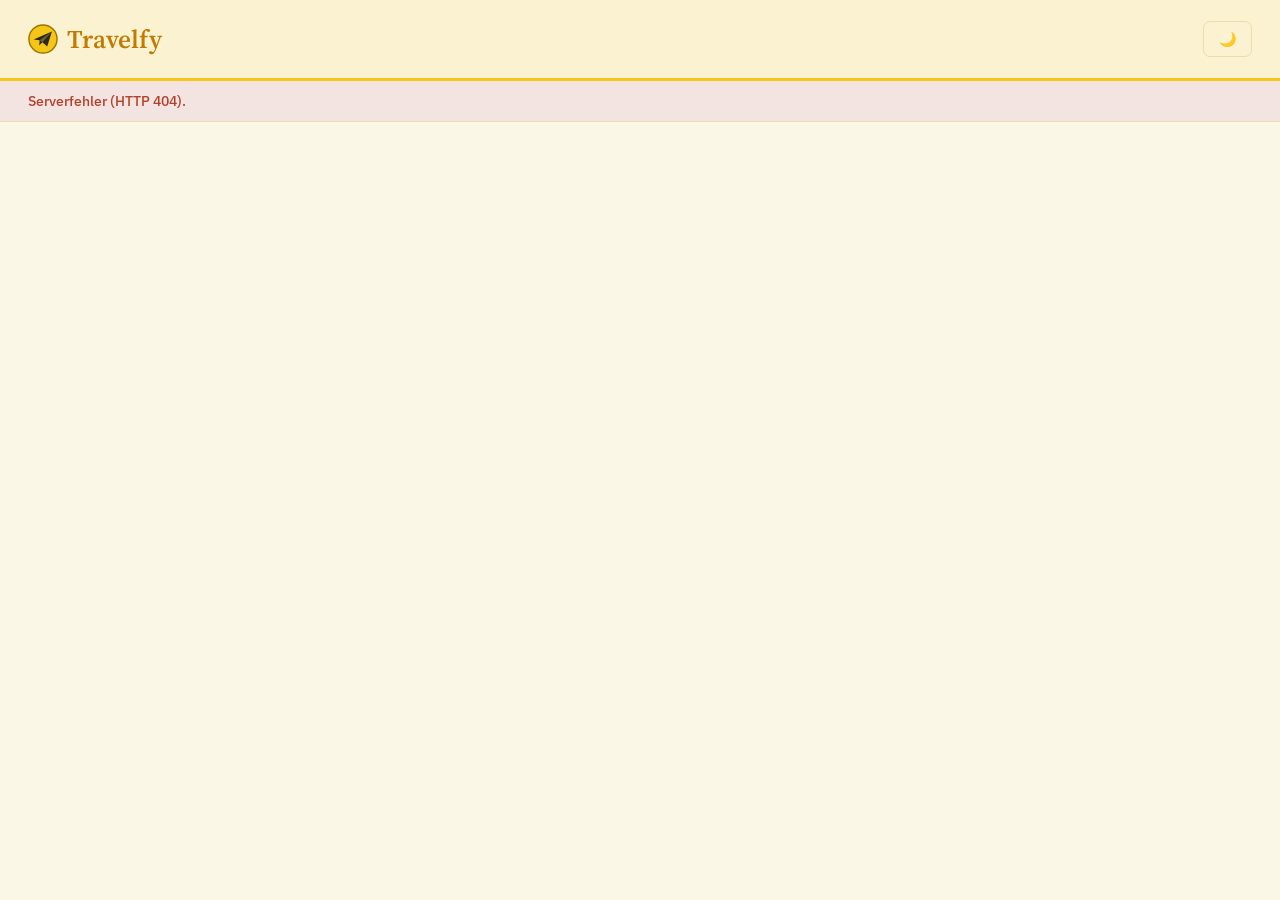
==== commit c4a58cd2: "Travelfy: Ampel neben der Ueberschrift wie im Kochbuch Uebersicht: neben "Reisen", Detailseite: nebe" ====
--- a/public/index.html
+++ b/public/index.html
@@ -3,33 +3,101 @@
 <head>
 <meta charset="UTF-8">
 <meta name="viewport" content="width=device-width, initial-scale=1.0">
-<!-- Die Apps erkennen am Referer, dass man von dieser Startseite kommt. -->
 <meta name="referrer" content="same-origin">
-<title>Chollet Apps</title>
-<link rel="icon" type="image/svg+xml" href="favicon.svg">
+<title>Travelfy</title>
+<link rel="manifest" href="manifest.webmanifest">
+<meta name="theme-color" content="#F5C518">
+<link rel="icon" type="image/svg+xml" href="icons/favicon.svg">
+<link rel="icon" type="image/png" sizes="32x32" href="icons/favicon-32.png">
+<link rel="apple-touch-icon" href="icons/apple-touch-icon.png">
+<meta name="apple-mobile-web-app-capable" content="yes">
+<meta name="mobile-web-app-capable" content="yes">
+<meta name="apple-mobile-web-app-title" content="Travelfy">
 <link rel="preconnect" href="https://fonts.googleapis.com">
-<link href="https://fonts.googleapis.com/css2?family=Source+Serif+4:opsz,wght@8..60,600&family=IBM+Plex+Sans:wght@400;500;600&display=swap" rel="stylesheet">
-<link rel="stylesheet" href="verteiler.css">
+<link href="https://fonts.googleapis.com/css2?family=Source+Serif+4:opsz,wght@8..60,400;8..60,600;8..60,700&family=IBM+Plex+Sans:wght@400;500;600&display=swap" rel="stylesheet">
+<link rel="stylesheet" href="travelfy.css">
 </head>
 <body>
 
-<header class="head">
-  <h1 id="titel">Chollet Apps</h1>
-  <p class="sub">Bitte eine Anwendung wählen.</p>
-</header>
+<main class="layout" id="appMain" hidden>
 
-<main>
-  <ul id="apps" class="apps" aria-label="Anwendungen"></ul>
-  <noscript>
-    <ul class="apps">
-      <li><a class="app" href="/kochbuch/"><span class="app-text"><span class="app-name">Kochbuch</span></span></a></li>
-      <li><a class="app" href="/travelfy/"><span class="app-text"><span class="app-name">Travelfy</span></span></a></li>
-    </ul>
-  </noscript>
+  <!-- ============ Uebersicht der Reisen ============ -->
+  <section class="panel" aria-labelledby="tripsHeading">
+    <div class="panel-head">
+      <div class="panel-title">
+        <h2 id="tripsHeading">Reisen</h2>
+        <!-- Hier setzt common.js die Ampel ein (rot = nur Sicht, gruen = Rechte) -->
+        <span data-ampel-platz></span>
+      </div>
+      <button id="createTripBtn" class="btn btn-primary write-only" type="button">+ Reise erfassen</button>
+    </div>
+
+    <div class="trip-toolbar">
+      <div class="trip-search-wrap">
+        <input type="search" id="tripSearchInput" placeholder="Suchen: Reise, Ziel, Station, Reiseart, Benutzer" aria-label="Reisen durchsuchen">
+      </div>
+      <div class="trip-sort-wrap">
+        <label for="tripSortSelect">Sortieren</label>
+        <select id="tripSortSelect">
+          <option value="name-asc">Name (A–Z)</option>
+          <option value="name-desc">Name (Z–A)</option>
+          <option value="destination-asc">Reiseziel (A–Z)</option>
+          <option value="startDate-desc">Reisebeginn (neueste zuerst)</option>
+          <option value="startDate-asc">Reisebeginn (älteste zuerst)</option>
+          <option value="updatedAt-desc">Zuletzt geändert (neueste zuerst)</option>
+          <option value="createdBy-asc">Erfasst von (A–Z)</option>
+        </select>
+      </div>
+      <div class="trip-sort-wrap trip-filter-wrap">
+        <label for="tripCategoryFilter">Reiseart</label>
+        <select id="tripCategoryFilter">
+          <option value="">Alle Reisearten</option>
+        </select>
+      </div>
+      <div class="trip-sort-wrap trip-filter-wrap" id="tripOwnerFilterWrap">
+        <label for="tripOwnerFilter">Benutzer</label>
+        <select id="tripOwnerFilter">
+          <option value="">Alle Benutzer</option>
+        </select>
+      </div>
+      <button type="button" id="tripResetFiltersBtn" class="btn btn-ghost btn-small" title="Suche, Filter und Sortierung zurücksetzen">Zurücksetzen</button>
+    </div>
+
+    <div class="trip-table-scroll" id="tripTableScroll">
+      <table class="trip-table">
+        <thead>
+          <tr>
+            <th>Reise</th>
+            <th class="col-dest">Reiseziel</th>
+            <th>Zeitraum</th>
+            <th class="col-owner">Erfasst von</th>
+            <th class="col-menu">Menu</th>
+          </tr>
+        </thead>
+        <tbody id="tripTableBody"></tbody>
+      </table>
+      <p id="tripEmptyState" class="empty-state" hidden></p>
+      <div id="tripLoadMore" class="trip-load-more" aria-live="polite"></div>
+    </div>
+
+    <div class="trip-pager">
+      <p class="trip-pager-info" id="tripPagerInfo"></p>
+    </div>
+  </section>
+
+  <!-- ============ Seitenleiste: Naechste Reisen ============ -->
+  <aside class="panel panel-upcoming" aria-labelledby="upcomingHeading">
+    <div class="panel-head">
+      <h2 id="upcomingHeading">Nächste Reisen</h2>
+    </div>
+    <p class="panel-sub">Die nächsten fünf Reisen ab heute.</p>
+    <ul id="upcomingList" class="upcoming-list"></ul>
+    <p id="upcomingEmptyState" class="empty-state" hidden>Keine geplanten Reisen.</p>
+  </aside>
+
 </main>
 
-<footer class="foot">Jede Anwendung hat ihre eigene Anmeldung. Ein direkter Wechsel zwischen den Anwendungen ist gesperrt – bitte immer über diese Startseite.</footer>
-
-<script src="verteiler.js"></script>
+<script src="common.js"></script>
+<script src="travelfy.js"></script>
 </body>
 </html>
--- a/public/travelfy.css
+++ b/public/travelfy.css
@@ -0,0 +1,714 @@
+/* ===== Design tokens =====
+   Aufbau und Formen wie im Kochbuch, Farbwelt in Gelb/Bernstein. */
+:root{
+  --bg: #FBF7E6;
+  --surface: #FFFFFF;
+  --surface-2: #F8F0CF;
+  --ink: #2D2915;
+  --ink-soft: #6A6244;
+  --line: #E9DDAA;
+  --accent: #9C7400;          /* Text, Rahmen, Links - dunkles Gelb, gut lesbar */
+  --accent-contrast: #2D2915;
+  --primary: #F5C518;         /* Knoepfe, Kopfzeilen - leuchtendes Gelb */
+  --primary-hover: #E8B60A;
+  --title: #C27A00;
+  --gold: #D89A12;
+  --danger: #B2402B;
+  --ok: #4F7A1F;
+  --shadow: 0 8px 24px rgba(77, 62, 8, 0.10);
+  --radius: 10px;
+  --font-display: "Source Serif 4", Georgia, serif;
+  --font-body: "IBM Plex Sans", system-ui, sans-serif;
+}
+
+[data-theme="dark"]{
+  --bg: #1B1910;
+  --surface: #25221A;
+  --surface-2: #2E2A1D;
+  --ink: #F3EED7;
+  --ink-soft: #B9B08E;
+  --line: #4A4430;
+  --accent: #F2C94C;
+  --accent-contrast: #1B1910;
+  --primary: #F2C94C;
+  --primary-hover: #FFD95E;
+  --title: #FFC94A;
+  --gold: #E8B04A;
+  --danger: #E58A72;
+  --ok: #A9CF6E;
+  --shadow: 0 8px 28px rgba(0,0,0,0.45);
+}
+
+*{ box-sizing: border-box; }
+
+body{
+  margin:0;
+  background: var(--bg);
+  color: var(--ink);
+  font-family: var(--font-body);
+  line-height: 1.5;
+  transition: background .2s ease, color .2s ease;
+}
+
+.svg-sprite{ position:absolute; width:0; height:0; overflow:hidden; }
+
+/* ===== Header ===== */
+.app-header{
+  display:flex;
+  align-items:center;
+  justify-content:space-between;
+  padding: 1.25rem 1.75rem;
+  border-bottom: 3px solid var(--primary);
+  background: color-mix(in srgb, var(--primary) 10%, var(--bg));
+}
+.app-title{
+  display:flex; align-items:center; gap:.55rem;
+  font-family: var(--font-display);
+  font-weight:600;
+  font-size: 1.6rem;
+  margin:0;
+  letter-spacing: 0.01em;
+  color: var(--title);
+}
+.app-title a{ display:flex; align-items:center; gap:.55rem; color:inherit; text-decoration:none; }
+.app-title a:focus-visible{ outline:2px solid var(--accent); outline-offset:3px; border-radius:4px; }
+.app-title svg{ width:30px; height:30px; flex:0 0 auto; }
+
+/* ===== Statuszeile ===== */
+.app-status{
+  margin: 0;
+  padding: .6rem 1.75rem;
+  font-size: .85rem;
+  border-bottom: 1px solid var(--line);
+  background: var(--surface-2);
+  color: var(--ink);
+}
+.app-status[data-kind="error"]{
+  background: color-mix(in srgb, var(--danger) 14%, var(--surface));
+  color: var(--danger);
+  font-weight: 500;
+}
+.app-status[data-kind="success"]{
+  background: color-mix(in srgb, var(--primary) 26%, var(--surface));
+  color: var(--ink);
+}
+
+/* ===== Layout ===== */
+.layout{
+  display:grid;
+  grid-template-columns: 1fr 320px;
+  gap: 1.75rem;
+  padding: 1.75rem;
+  align-items:start;
+}
+.layout > *{ min-width: 0; }
+.layout-single{
+  max-width: 820px;
+  margin: 0 auto;
+  padding: 1.75rem;
+}
+
+.panel{
+  background: var(--surface);
+  border-radius: var(--radius);
+  box-shadow: var(--shadow);
+  padding: 1.5rem;
+}
+.panel-head{
+  display:flex;
+  align-items:center;
+  justify-content:space-between;
+  gap: 1rem;
+  margin-bottom: .5rem;
+}
+.panel h2{
+  font-family: var(--font-display);
+  font-weight:600;
+  font-size:1.15rem;
+  margin: 0;
+}
+.panel-sub{
+  color: var(--ink-soft);
+  font-size: .85rem;
+  margin: 0 0 1rem;
+}
+
+/* ===== Toolbar (Suche + Sortierung + Filter) ===== */
+.trip-toolbar{
+  display:flex;
+  flex-wrap:wrap;
+  align-items:center;
+  gap:.75rem;
+  margin-top: .9rem;
+}
+.trip-search-wrap{ flex: 1 1 220px; min-width: 180px; }
+.trip-sort-wrap{
+  display:flex;
+  align-items:center;
+  gap:.5rem;
+  flex: 0 0 auto;
+}
+.trip-sort-wrap label{
+  font-size:.82rem;
+  color: var(--ink-soft);
+  white-space:nowrap;
+}
+.trip-sort-wrap select{ width:auto; min-width: 200px; }
+.trip-filter-wrap select{ min-width: 160px; }
+.trip-filter-wrap select.is-active{ border-color: var(--accent); box-shadow: 0 0 0 1px var(--accent); }
+#tripResetFiltersBtn{ flex: 0 0 auto; margin-left: auto; }
+
+/* ===== Lazy Loading ===== */
+.trip-pager{
+  margin-top: 1rem;
+  padding-top: .9rem;
+  border-top: 1px solid var(--line);
+}
+.trip-pager-info{ margin:0; color: var(--ink-soft); font-size:.82rem; }
+.trip-load-more{
+  min-height: 2.2rem;
+  display:flex;
+  align-items:center;
+  justify-content:center;
+  color: var(--ink-soft);
+  font-size:.82rem;
+  font-style: italic;
+}
+
+/* ===== Tabelle ===== */
+.trip-table-scroll{
+  max-height: 60vh;
+  overflow-y: auto;
+  margin-top: 1rem;
+  scrollbar-width: thin;
+  scrollbar-color: var(--line) transparent;
+}
+.trip-table-scroll::-webkit-scrollbar{ width: 8px; }
+.trip-table-scroll::-webkit-scrollbar-track{ background: transparent; }
+.trip-table-scroll::-webkit-scrollbar-thumb{ background: var(--line); border-radius: 4px; }
+
+.trip-table{
+  width:100%;
+  border-collapse: collapse;
+}
+.trip-table th{
+  position: sticky;
+  top: 0;
+  text-align:left;
+  background: color-mix(in srgb, var(--primary) 34%, var(--surface));
+  color: var(--ink);
+  font-weight: 700;
+  font-size: .95rem;
+  padding: .65rem .6rem;
+  border-bottom: 2px solid var(--accent);
+}
+.trip-table td{
+  padding: .7rem .6rem;
+  border-bottom: 1px solid var(--line);
+  vertical-align: middle;
+}
+.trip-table tr:last-child td{ border-bottom:none; }
+.trip-table tbody tr:nth-child(even){ background: var(--surface-2); }
+#tripTableBody tr{ cursor:pointer; transition: background-color .12s ease; }
+#tripTableBody tr:hover{ background: color-mix(in srgb, var(--primary) 22%, var(--surface)); }
+#tripTableBody tr:focus-visible{ outline: 2px solid var(--accent); outline-offset:-2px; }
+.trip-name-cell{
+  font-family: var(--font-display);
+  font-size:1.02rem;
+}
+.trip-name-line{ display:flex; align-items:center; gap:.5rem; }
+.trip-name-sub{ display:block; font-family: var(--font-body); font-size:.78rem; color: var(--ink-soft); margin-left: 1.5rem; }
+.trip-img-icon{ width:16px; height:16px; display:block; flex:0 0 auto; }
+.trip-img-icon.has-image{
+  --reisebild-bg: #FFF4C2;
+  --reisebild-frame: #9C7400;
+  --reisebild-sun: #F2A60C;
+  --reisebild-hill: #4F7A1F;
+}
+.trip-img-icon.no-image{ color: var(--ink-soft); opacity:.45; }
+.dest-cell, .date-cell{ font-size:.9rem; }
+.date-cell{ white-space:nowrap; color: var(--ink-soft); }
+.col-owner{ width: 140px; }
+.owner-cell{ font-size:.85rem; color: var(--ink-soft); }
+.col-menu{ width: 110px; }
+.menu-cell{ white-space:nowrap; }
+.menu-cell > * + *{ margin-left:.4rem; }
+.menu-icon-btn{ display:inline-flex; align-items:center; justify-content:center; padding:.35rem; line-height:0; color: var(--ink-soft); }
+.menu-icon-btn svg{ width:16px; height:16px; display:block; }
+.menu-icon-btn:hover{ color: var(--ink); }
+.menu-icon-delete{ color: var(--danger); }
+.menu-icon-delete:hover{ color: var(--danger); background: color-mix(in srgb, var(--danger) 12%, transparent); }
+.category-chip{
+  display:inline-block;
+  font-size:.72rem; font-weight:600;
+  padding:.05rem .5rem;
+  border-radius:999px;
+  background: color-mix(in srgb, var(--primary) 30%, var(--surface));
+  color: var(--ink);
+  font-family: var(--font-body);
+}
+
+/* ===== Seitenleiste: Naechste Reisen ===== */
+.panel-upcoming{
+  position: sticky;
+  top: 1.75rem;
+  align-self: start;
+}
+.upcoming-list{
+  list-style:none; margin:0; padding:0;
+  display:flex; flex-direction:column;
+}
+.upcoming-item{
+  display:flex; flex-direction:column; gap:.1rem;
+  padding:.55rem .5rem;
+  border-radius:6px;
+  cursor:pointer;
+  border-left: 4px solid var(--primary);
+  margin-bottom:.4rem;
+  background: var(--surface-2);
+}
+.upcoming-item:hover{ background: color-mix(in srgb, var(--primary) 22%, var(--surface)); }
+.upcoming-item:focus-visible{ outline:2px solid var(--accent); outline-offset:1px; }
+.upcoming-name{ font-family: var(--font-display); font-weight:600; }
+.upcoming-meta{ font-size:.8rem; color: var(--ink-soft); }
+.upcoming-countdown{ font-size:.75rem; font-weight:600; color: var(--accent); }
+
+/* ===== Buttons ===== */
+.btn{
+  font-family: var(--font-body);
+  font-size: .88rem;
+  border: 1px solid transparent;
+  border-radius: 7px;
+  padding: .5rem .9rem;
+  cursor:pointer;
+  transition: transform .08s ease, background .15s ease, border-color .15s ease;
+}
+.btn:active{ transform: scale(0.97); }
+.btn:disabled{ opacity:.4; cursor:not-allowed; transform:none; }
+.btn-primary{ background: var(--primary); color: var(--accent-contrast); font-weight:600; border-color: color-mix(in srgb, var(--accent) 45%, transparent); }
+.btn-primary:hover:not(:disabled){ background: var(--primary-hover); }
+.btn-secondary{ background: var(--surface-2); color: var(--ink); border-color: var(--line); }
+.btn-ghost{ background: transparent; color: var(--ink); border-color: var(--line); }
+.btn-danger-ghost{ background: transparent; color: var(--danger); border-color: var(--line); }
+.btn-icon{ background: transparent; border-color: var(--line); padding: .35rem .55rem; color: var(--ink); }
+.btn-small{ padding: .35rem .6rem; font-size:.8rem; }
+
+input[type="text"], input[type="search"], input[type="date"], input[type="password"],
+textarea, input[type="file"], select{
+  font-family: var(--font-body);
+  font-size: .9rem;
+  color: var(--ink);
+  background: var(--surface);
+  border: 1px solid var(--line);
+  border-radius: 6px;
+  padding: .5rem .6rem;
+  width:100%;
+}
+input:focus-visible, textarea:focus-visible, select:focus-visible{
+  outline: 2px solid var(--primary);
+  outline-offset: 0;
+  border-color: var(--accent);
+}
+[data-theme="dark"] input[type="date"]{ color-scheme: dark; }
+textarea{ resize: vertical; }
+
+.empty-state{ color: var(--ink-soft); font-size:.9rem; padding: .5rem 0; }
+.empty-state-small{ font-size: .8rem; }
+
+/* ===== Detailseite ===== */
+.detail-form{
+  display:flex;
+  flex-direction:column;
+  gap: 1.1rem;
+}
+.detail-head{
+  display:flex;
+  align-items:center;
+  justify-content:space-between;
+  gap: 1rem;
+  flex-wrap: wrap;
+}
+.detail-head h2{
+  font-family: var(--font-display);
+  font-weight:600;
+  font-size: 1.45rem;
+  margin:0;
+  color: var(--title);
+}
+.field{ display:flex; flex-direction:column; gap:.35rem; font-size:.85rem; color: var(--ink-soft); }
+.field input, .field textarea{ color: var(--ink); font-size:.95rem; }
+.field-row{ display:grid; grid-template-columns: 2fr 1fr 1fr; gap: .8rem; }
+
+.field-group{
+  border: 1.5px solid var(--accent);
+  border-left-width: 5px;
+  border-radius: 8px;
+  padding: .9rem 1rem 1.1rem;
+  background: var(--surface-2);
+}
+.field-group legend{
+  font-family: var(--font-display);
+  font-size: 1.2rem;
+  font-weight: 700;
+  padding: .1rem .6rem;
+  color: var(--ink);
+  background: var(--primary);
+  border: 1.5px solid var(--accent);
+  border-radius: 6px;
+}
+[data-theme="dark"] .field-group legend{ color: var(--accent-contrast); }
+.add-row{
+  display:flex;
+  gap: .4rem;
+  margin-bottom: .7rem;
+  flex-wrap: wrap;
+}
+.add-row input{ flex:1; min-width: 120px; }
+.item-list{
+  list-style:none; margin:0; padding:0;
+  display:flex; flex-direction:column; gap:.35rem;
+}
+.item-row{
+  display:flex;
+  align-items:center;
+  gap:.5rem;
+  border-bottom: 1px solid var(--line);
+  padding-bottom: .35rem;
+}
+.item-row input{ flex:1; }
+.item-row .station-pos{
+  flex: 0 0 1.7rem; height:1.7rem;
+  display:inline-flex; align-items:center; justify-content:center;
+  border-radius:50%;
+  background: var(--primary); color: var(--accent-contrast);
+  font-size:.78rem; font-weight:700;
+}
+.item-row .station-note{ max-width: 180px; flex: 0 0 180px; }
+
+.upload-label{
+  display:inline-block;
+  font-size:.85rem;
+  color: var(--accent);
+  font-weight: 600;
+  cursor:pointer;
+  margin-bottom:.4rem;
+}
+#imageInput{ padding: .35rem; }
+.image-list{
+  display:flex;
+  flex-wrap:wrap;
+  gap:.6rem;
+  margin-top:.7rem;
+}
+.image-thumb{
+  position:relative;
+  width: min(240px, 100%);
+  aspect-ratio: 1 / 1;
+  border-radius: 6px;
+  overflow:hidden;
+  border: 1px solid var(--line);
+}
+.image-thumb img{ width:100%; height:100%; object-fit:cover; display:block; cursor: zoom-in; }
+.image-remove{
+  position:absolute;
+  top:6px; right:6px;
+  width:32px; height:32px;
+  border-radius:50%;
+  border:none;
+  background: rgba(45,41,21,0.75);
+  color:#fff;
+  font-size:1rem;
+  line-height:1;
+  cursor:pointer;
+}
+
+.form-actions{
+  display:flex;
+  justify-content:flex-end;
+  align-items:center;
+  gap:.6rem;
+  border-top: 1px solid var(--line);
+  padding-top: 1rem;
+  flex-wrap: wrap;
+}
+.form-actions .push-left{ margin-right:auto; }
+
+.trip-owner-info{
+  margin:0;
+  padding:.55rem .8rem;
+  border-radius:6px;
+  background: var(--surface-2);
+  font-size:.85rem;
+}
+
+/* ===== Bild-Lightbox ===== */
+.image-lightbox{
+  position:fixed;
+  inset:0;
+  z-index:100;
+  display:flex;
+  align-items:center;
+  justify-content:center;
+  padding: 2rem;
+  background: rgba(20,18,8,0.85);
+  cursor: zoom-out;
+}
+.image-lightbox img{
+  width: min(1344px, 92vw);
+  height: min(1344px, 88vh);
+  object-fit: contain;
+  border-radius: 8px;
+  box-shadow: var(--shadow);
+  background: var(--surface);
+}
+.image-lightbox-close{
+  position:absolute;
+  top: 1.1rem; right: 1.1rem;
+  width:38px; height:38px;
+  border-radius:50%;
+  border:none;
+  background: rgba(255,255,255,0.15);
+  color:#fff;
+  font-size:1.1rem;
+  line-height:1;
+  cursor:pointer;
+}
+
+/* ===== Dialoge (Benutzerverwaltung, Passwort) ===== */
+.app-dialog{
+  border:none;
+  border-radius: var(--radius);
+  padding:0;
+  width: min(640px, 92vw);
+  max-height: 88vh;
+  background: var(--surface);
+  color: var(--ink);
+  box-shadow: var(--shadow);
+}
+.app-dialog::backdrop{ background: rgba(27,25,16,0.55); }
+.dialog-body{
+  display:flex;
+  flex-direction:column;
+  gap: 1.1rem;
+  padding: 1.5rem 1.6rem;
+  overflow-y:auto;
+  max-height: 88vh;
+}
+.dialog-head{
+  display:flex;
+  align-items:center;
+  justify-content:space-between;
+}
+.dialog-head h2{
+  font-family: var(--font-display);
+  font-weight:600;
+  margin:0;
+  color: var(--title);
+}
+.dialog-actions{
+  display:flex;
+  justify-content:flex-end;
+  gap:.6rem;
+  border-top: 1px solid var(--line);
+  padding-top: 1rem;
+}
+.dialog-status{
+  border-radius: 6px;
+  border-bottom: none;
+  padding: .55rem .8rem;
+}
+.small-dialog{ width: min(460px, 92vw); }
+.users-dialog-wide{ width: min(760px, 94vw); }
+.users-dialog-wide .trip-table-scroll{
+  flex: 0 1 auto;
+  min-height: 9rem;
+  max-height: 40vh;
+  margin-top: 0;
+}
+.users-table td{ padding:.5rem .6rem; vertical-align:middle; }
+.users-table .col-menu{ width:auto; }
+.users-table select{ width:auto; }
+.users-table .fixed-note{ font-size:.8rem; color: var(--ink-soft); font-style: italic; }
+.new-user-row{
+  display:flex;
+  flex-wrap:wrap;
+  gap:.5rem;
+  align-items:center;
+}
+.new-user-row input[type="text"], .new-user-row input[type="password"]{ flex: 1 1 150px; width:auto; }
+.new-user-row select{ width:auto; }
+
+/* hidden muss immer gewinnen */
+[hidden]{ display:none !important; }
+
+/* ===== Ampel: rot = nur Sicht, gruen = Rechte des Benutzers ===== */
+/* Ueberschrift mit Ampel daneben (Uebersicht "Reisen", Detailseite) */
+.panel-title{ display:flex; align-items:center; gap:.7rem; flex-wrap:wrap; min-width:0; }
+.traffic-light{
+  display:inline-flex; align-items:center; gap:.4rem;
+  padding: .25rem .65rem .25rem .35rem;
+  border: 1px solid var(--line); border-radius: 999px;
+  background: var(--surface); color: var(--ink);
+  font: inherit; font-size: .78rem; font-weight: 600; cursor: pointer;
+  white-space: nowrap;
+}
+.traffic-light:hover{ border-color: var(--ink-soft); }
+.traffic-light:focus-visible{ outline: 2px solid var(--accent); outline-offset: 2px; }
+.traffic-light-dot{
+  width: 16px; height: 16px; border-radius: 50%; flex: 0 0 auto;
+  background: #2e9e57; box-shadow: 0 0 0 2px color-mix(in srgb, #2e9e57 25%, transparent), 0 0 8px #2e9e57;
+}
+.traffic-light:not([aria-pressed="true"]){ border-color: #2e9e57; color: #2e7d4f; }
+.traffic-light[aria-pressed="true"]{ border-color: #c0392b; color: #c0392b; }
+.traffic-light[aria-pressed="true"] .traffic-light-dot{
+  background: #d83a2b; box-shadow: 0 0 0 2px color-mix(in srgb, #d83a2b 25%, transparent), 0 0 8px #d83a2b;
+}
+[data-theme="dark"] .traffic-light:not([aria-pressed="true"]){ color: #7fcb98; }
+[data-theme="dark"] .traffic-light[aria-pressed="true"]{ color: #f08a7e; border-color: #f08a7e; }
+
+/* ===== Header rechts: Benutzer, Rechte, Menu ===== */
+.header-right{
+  display:flex;
+  align-items:center;
+  gap:.75rem;
+}
+.user-bar{ position:relative; display:flex; align-items:center; }
+.user-name{ font-size:.9rem; font-weight:600; }
+.user-menu-btn{
+  display:inline-flex; align-items:center; gap:.4rem;
+  padding:.35rem .6rem;
+  border:1px solid transparent; border-radius:999px;
+  background:transparent; color:inherit; font:inherit;
+  cursor:pointer;
+}
+.user-menu-btn:hover, .user-menu-btn[aria-expanded="true"]{ background: var(--surface-2); border-color: var(--line); }
+.user-menu-btn:focus-visible{ outline:2px solid var(--accent); outline-offset:2px; }
+.user-menu-caret{ font-size:.75rem; color: var(--ink-soft); }
+.user-menu{
+  position:absolute; right:0; top:calc(100% + .35rem); z-index:50;
+  display:flex; flex-direction:column;
+  min-width: 210px;
+  padding:.35rem;
+  background: var(--surface);
+  border:1px solid var(--line);
+  border-radius: var(--radius);
+  box-shadow: var(--shadow);
+}
+.user-menu-item{
+  padding:.55rem .75rem;
+  border:0; border-radius:6px;
+  background:transparent; color: var(--ink); font:inherit; font-size:.92rem;
+  text-align:left; cursor:pointer;
+}
+.user-menu-item:hover, .user-menu-item:focus-visible{ background: var(--surface-2); outline:none; }
+.user-menu-logout{ margin-top:.25rem; border-top:1px solid var(--line); border-radius:0 0 6px 6px; color: var(--danger); }
+.role-badge{
+  display:inline-block;
+  font-size:.72rem;
+  font-weight:600;
+  padding:.1rem .55rem;
+  border-radius:999px;
+  white-space:nowrap;
+  border: 1px solid var(--line);
+  background: var(--surface-2);
+  color: var(--ink-soft);
+}
+.role-badge.role-admin{ background: var(--gold); color: #2D2915; border-color: transparent; }
+.role-badge.role-rw{
+  background: color-mix(in srgb, var(--ok) 18%, var(--surface));
+  color: var(--ok);
+  border-color: transparent;
+}
+
+/* ===== Anmeldung ===== */
+.auth-screen{
+  display:flex;
+  justify-content:center;
+  padding: 3rem 1rem;
+}
+.auth-panel{
+  width: min(380px, 100%);
+  display:flex;
+  flex-direction:column;
+  gap: 1rem;
+  border-top: 5px solid var(--primary);
+}
+.auth-panel h2{ margin:0; }
+.auth-panel .panel-sub{ margin:0; }
+.form-error{
+  margin:0;
+  color: var(--danger);
+  font-size:.85rem;
+  font-weight:500;
+}
+.pw-wrap{ position:relative; display:block; }
+.pw-wrap input[type]{ width:100%; padding-right: 2.4rem; }
+.pw-toggle{
+  position:absolute; right:.3rem; top:50%; transform: translateY(-50%);
+  display:inline-flex; align-items:center; justify-content:center;
+  padding:.3rem; border:0; border-radius:4px;
+  background:transparent; color: var(--ink-soft); cursor:pointer; line-height:0;
+}
+.pw-toggle:hover{ color: var(--ink); background: var(--surface-2); }
+.pw-toggle[aria-pressed="true"]{ color: var(--accent); }
+
+/* ===== Nur lesen ===== */
+body.is-readonly .write-only{ display:none !important; }
+.detail-form.is-readonly .add-row,
+.detail-form.is-readonly .upload-label,
+.detail-form.is-readonly #imageInput,
+.detail-form.is-readonly .image-remove,
+.detail-form.is-readonly [data-action="remove-station"],
+.detail-form.is-readonly [data-action="remove-category"]{ display:none; }
+.detail-form.is-readonly input:disabled,
+.detail-form.is-readonly textarea:disabled{
+  opacity:1;
+  color: var(--ink);
+  background: var(--surface-2);
+}
+
+/* ===== Responsive ===== */
+@media (max-width: 860px){
+  .layout{ grid-template-columns: 1fr; padding: 1.25rem; gap: 1.25rem; }
+  .panel-upcoming{ position: static; }
+  .layout-single{ padding: 1.25rem; }
+}
+@media (max-width: 640px){
+  .app-header{ flex-wrap:wrap; gap:.6rem; padding: 1rem; }
+  .panel-head{ flex-wrap: wrap; gap: .5rem; }
+  .trip-search-wrap{ flex: 1 1 100%; }
+  .trip-sort-wrap{ flex: 1 1 100%; }
+  .trip-sort-wrap select{ flex: 1; min-width: 0; width: 100%; }
+  .trip-sort-wrap label{ flex: 0 0 4.6rem; }
+  .trip-table-scroll{ max-height: 70vh; }
+  .layout, .layout-single{ padding: 1rem; gap: 1rem; }
+  .panel{ padding: 1rem; }
+  .field-row{ grid-template-columns: 1fr 1fr; }
+  .field-row .field:first-child{ grid-column: 1 / -1; }
+  .field-group{ padding: .7rem .7rem .9rem; }
+  .item-row .station-note{ max-width: 110px; flex: 0 0 110px; }
+  .col-dest{ display:none; }
+  .trip-table th, .trip-table td{ padding-left:.35rem; padding-right:.35rem; }
+  .users-table thead{ display:none; }
+  .users-table, .users-table tbody{ display:block; }
+  .users-table tr{
+    display:grid;
+    grid-template-columns: auto 1fr auto;
+    grid-template-areas: "id name menu" "id role count";
+    gap: .35rem .6rem;
+    align-items:center;
+    padding: .55rem .4rem;
+    border-bottom: 1px solid var(--line);
+  }
+  .users-table td{ padding:0; border:0; }
+  .users-table td:nth-child(1){ grid-area: id; align-self:start; color: var(--ink-soft); font-size:.8rem; }
+  .users-table td:nth-child(2){ grid-area: name; font-weight:600; }
+  .users-table td:nth-child(3){ grid-area: role; }
+  .users-table td:nth-child(4){ grid-area: count; font-size:.8rem; color: var(--ink-soft); white-space:nowrap; }
+  .users-table td:nth-child(4)::before{ content: "Reisen: "; }
+  .users-table td:nth-child(5){ grid-area: menu; justify-self:end; }
+  .users-table select{ width:100%; }
+}
+@media (max-width: 420px){
+  .trip-table th.col-owner, #tripTableBody td.owner-cell{ display:none; }
+}
